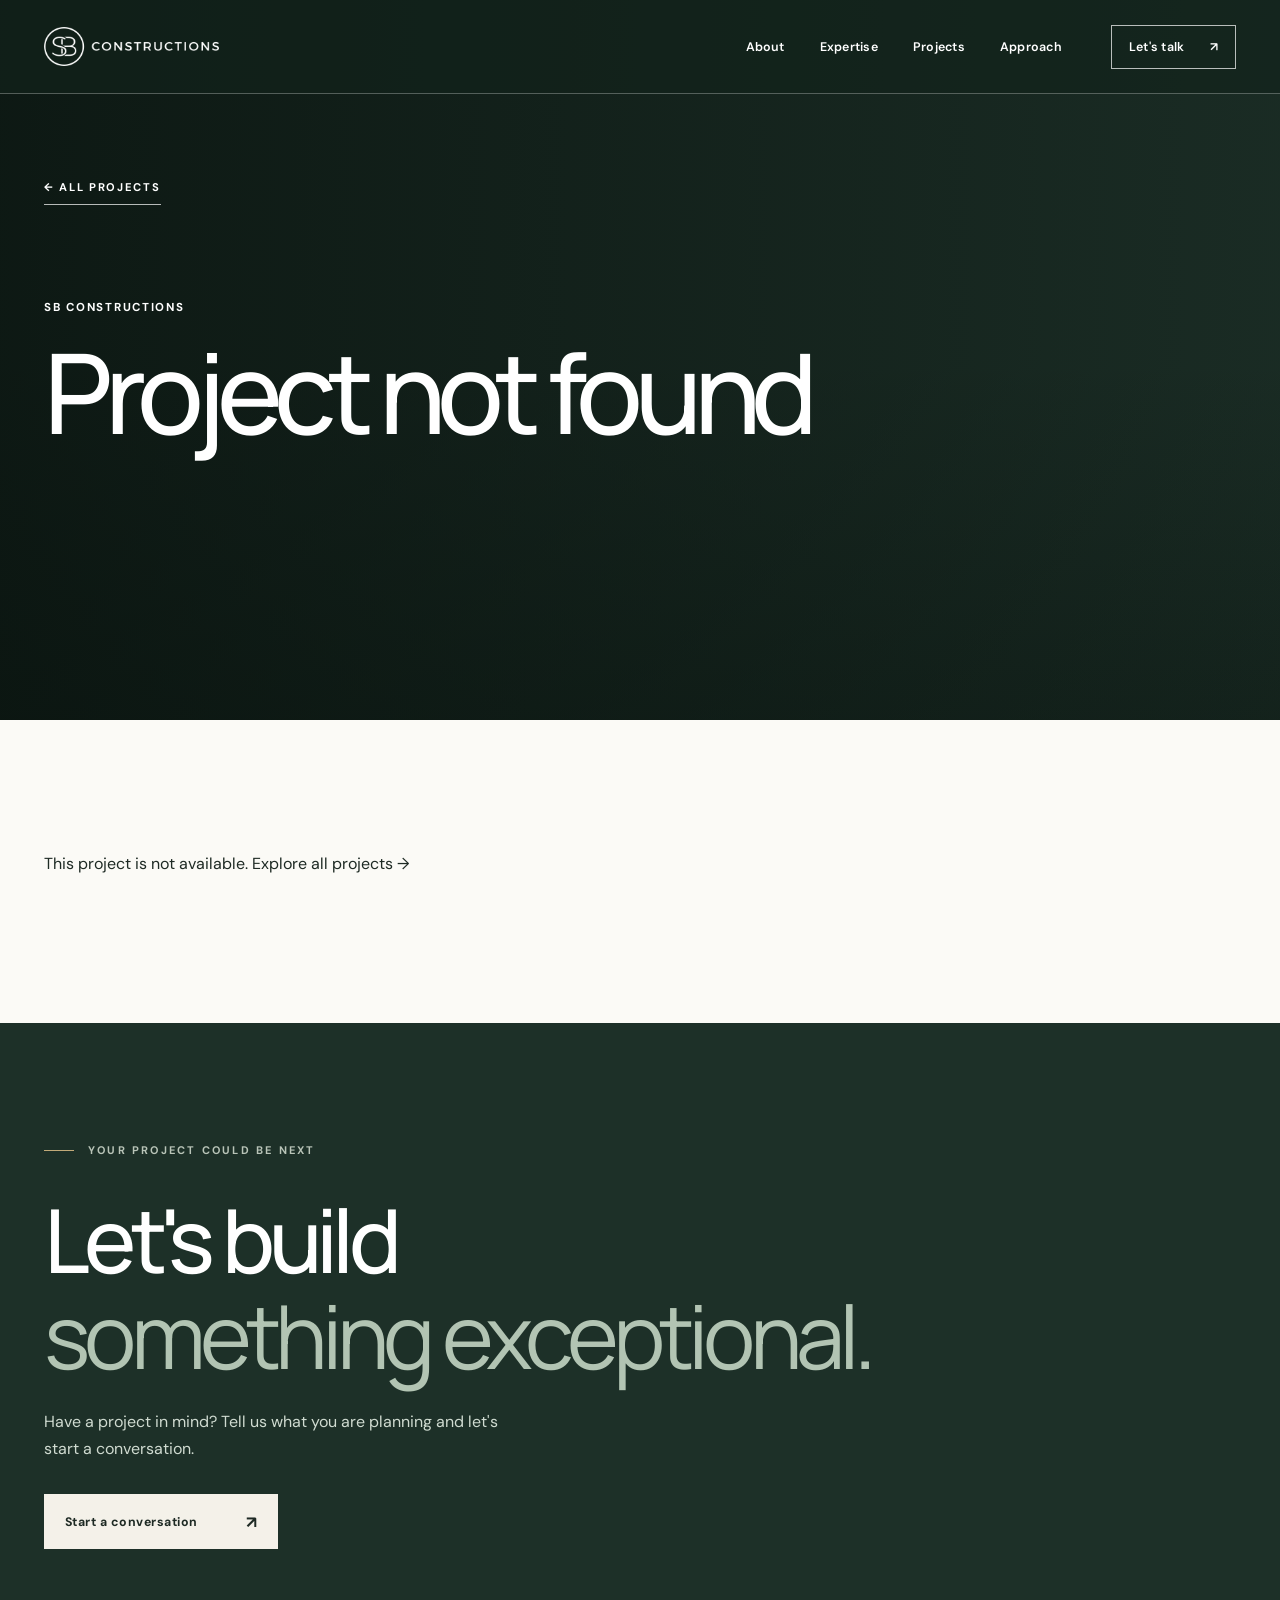
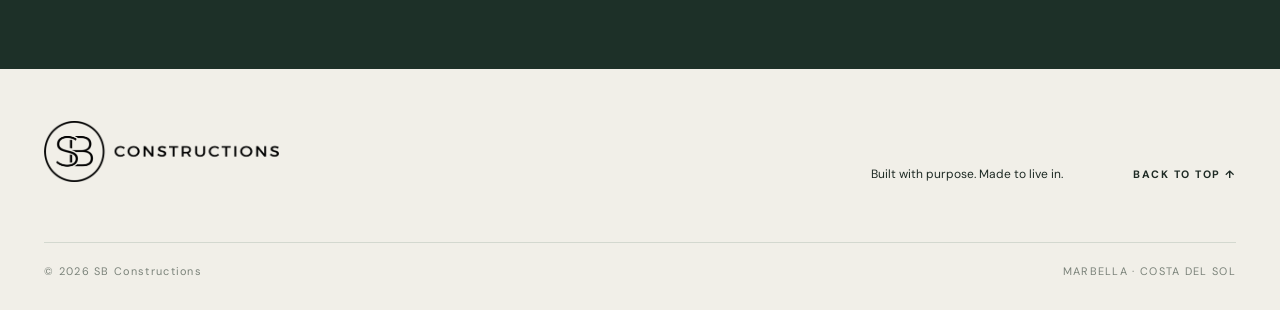
==== project.html @ 57a29c7d "Add complete SB Constructions Hostinger site" ====
<!doctype html>
<html lang="en">
<head>
  <meta charset="utf-8">
  <meta name="viewport" content="width=device-width, initial-scale=1">
  <meta name="theme-color" content="#182822">
  <meta name="description" content="Discover a villa built or renovated by SB Constructions on the Costa del Sol.">
  <title>Project — SB Constructions</title>
  <link rel="preconnect" href="https://fonts.googleapis.com">
  <link rel="preconnect" href="https://fonts.gstatic.com" crossorigin>
  <link href="https://fonts.googleapis.com/css2?family=DM+Sans:wght@400;500;600;700&family=Manrope:wght@400;500;600;700;800&display=swap" rel="stylesheet">
  <link rel="stylesheet" href="styles.css">
</head>
<body class="portfolio-page project-detail-page">
  <a class="skip-link" href="#main">Skip to content</a>
  <header class="site-header" id="top">
    <a class="brand" href="index.html" aria-label="SB Constructions, home"><img src="assets/sb-constructions-white.png" alt="" width="1000" height="228"></a>
    <button class="menu-toggle" type="button" aria-expanded="false" aria-controls="main-nav" aria-label="Open menu"><span></span><span></span></button>
    <nav id="main-nav" aria-label="Main navigation"><a href="index.html#about">About</a><a href="index.html#services">Expertise</a><a href="projects.html" aria-current="page">Projects</a><a href="index.html#approach">Approach</a><a class="nav-contact" href="index.html#contact">Let's talk <span aria-hidden="true">↗</span></a></nav>
  </header>
  <main id="main">
    <section class="detail-hero"><img id="detail-cover" alt="" fetchpriority="high"><div class="portfolio-hero-shade"></div><div class="wrap detail-hero-content"><a class="back-link" href="projects.html">← ALL PROJECTS</a><span class="detail-kicker" id="detail-kicker"></span><h1 id="detail-title"></h1></div></section>
    <section class="detail-main section-pad"><div class="wrap"><div class="detail-intro"><div><span class="section-label"><span class="eyebrow-line"></span> THE PROJECT</span><h2 id="detail-heading"></h2></div><div><span class="story-type" id="detail-type"></span><p id="detail-description"></p></div></div><div class="detail-photo-grid"><img id="detail-photo-one" alt="" loading="lazy"><img id="detail-photo-two" alt="" loading="lazy"></div><div class="detail-bottom"><a class="text-link" href="projects.html">← Back to all projects</a><a class="text-link" id="next-project" href="projects.html">Next project <span aria-hidden="true">↗</span></a></div></div></section>
    <section class="contact-section portfolio-contact"><div class="wrap contact-inner"><div class="section-label"><span class="eyebrow-line"></span> YOUR PROJECT COULD BE NEXT</div><h2>Let's build<br><em>something exceptional.</em></h2><p>Have a project in mind? Tell us what you are planning and let's start a conversation.</p><a class="button button-cream" href="index.html#contact">Start a conversation <span aria-hidden="true">↗</span></a></div></section>
  </main>
  <footer><div class="wrap footer-main"><a class="brand dark" href="index.html" aria-label="SB Constructions, home"><img src="assets/sb-constructions-black.png" alt="" width="1000" height="257"></a><div><span>Built with purpose. Made to live in.</span><a href="#top">BACK TO TOP ↑</a></div></div><div class="wrap footer-bottom"><span>© <span id="year">2026</span> SB Constructions</span><span>MARBELLA · COSTA DEL SOL</span></div></footer>
  <script src="script.js"></script>
  <script src="project-data.js"></script>
  <script src="project-detail.js"></script>
</body>
</html>
---- styles.css ----
:root{--ink:#1e2a24;--muted:#606962;--cream:#f4f1e9;--paper:#fbfaf6;--line:#d9ddd4;--green:#1d3028;--gold:#c2aa79}*{box-sizing:border-box}html{scroll-behavior:smooth}body{margin:0;background:var(--paper);color:var(--ink);font-family:'DM Sans',sans-serif}body.menu-open{overflow:hidden}a{color:inherit;text-decoration:none}button{font:inherit}img{display:block;max-width:100%}h1,h2,h3,p{margin-top:0}h1,h2,h3{font-family:Manrope,sans-serif}h2{font-size:clamp(2.7rem,5.6vw,5.7rem);line-height:1.08;letter-spacing:-.065em;font-weight:500}h2 em,h1 em{font-style:normal;font-weight:400;color:#9cae9e}p{line-height:1.7}.wrap{width:min(100% - 88px,1440px);margin-inline:auto}.section-pad{padding:130px 0}.skip-link{position:absolute;z-index:100;top:-60px;left:12px;padding:12px;background:white}.skip-link:focus{top:12px}.site-header{position:absolute;z-index:20;top:0;left:0;right:0;height:94px;display:flex;align-items:center;justify-content:space-between;padding:0 max(44px,calc((100vw - 1440px)/2));color:white;border-bottom:1px solid rgba(255,255,255,.28)}.brand{display:inline-flex;align-items:center;gap:13px;letter-spacing:.18em;font-family:Manrope,sans-serif;font-weight:700;font-size:.72rem;white-space:nowrap}.brand-mark{display:grid;place-items:center;width:40px;height:40px;border:1.5px solid currentColor;border-radius:50%;font-size:1rem;letter-spacing:-.14em;padding-right:4px;font-weight:800}.brand-name{padding-top:2px}.site-header nav{display:flex;align-items:center;gap:35px;font-size:.78rem;font-weight:600;letter-spacing:.02em}.site-header nav>a{transition:opacity .2s}.site-header nav>a:hover{opacity:.65}.site-header .nav-contact{border:1px solid rgba(255,255,255,.7);padding:13px 17px;margin-left:14px}.nav-contact span{margin-left:22px}.menu-toggle{display:none}.hero{height:min(860px,100svh);min-height:650px;position:relative;color:#fff;background:#1c2922}.hero-image,.hero-shade{position:absolute;inset:0;width:100%;height:100%}.hero-image{object-fit:cover;object-position:center 55%}.hero-shade{background:linear-gradient(90deg,rgba(8,17,13,.79),rgba(8,17,13,.35) 57%,rgba(8,17,13,.15)),linear-gradient(0deg,rgba(9,18,14,.35),transparent 35%)}.hero-content{position:relative;z-index:1;padding-top:clamp(190px,22vh,270px)}.eyebrow,.section-label{display:flex;align-items:center;gap:14px;font-size:.69rem;letter-spacing:.2em;font-weight:700;text-transform:uppercase}.eyebrow-line{width:30px;height:1px;background:var(--gold);display:inline-block;flex:none}.hero h1{max-width:1050px;margin:30px 0 28px;font-size:clamp(3.4rem,6.4vw,7.4rem);line-height:1.04;letter-spacing:-.075em;font-weight:500}.hero h1 em{color:#e2ddcd}.hero-content p{max-width:520px;font-size:1rem;line-height:1.8;color:#eeeee9;margin-bottom:36px}.button{display:inline-flex;align-items:center;justify-content:space-between;gap:48px;min-height:55px;padding:0 21px;font-size:.77rem;letter-spacing:.04em;font-weight:700;transition:background .2s,transform .2s}.button:hover{transform:translateY(-2px)}.button-cream{background:var(--cream);color:var(--ink)}.button-cream:hover{background:white}.button span{font-size:1.05rem}.hero-bottom{position:absolute;z-index:1;left:50%;bottom:32px;transform:translateX(-50%);display:flex;justify-content:space-between;font-size:.66rem;letter-spacing:.16em;font-weight:700;color:#e7e9e1}.hero-bottom span span{font-size:1rem;margin-left:12px}.intro-section{background:var(--paper)}.intro-grid{display:grid;grid-template-columns:28% 72%}.section-label{color:#7b827a}.intro-grid h2{margin:-13px 0 52px}.intro-grid h2 em,.services-section h2 em,.projects-section h2 em{color:#8c9c90}.intro-bottom{display:grid;grid-template-columns:1.15fr .85fr;gap:9%;max-width:900px}.intro-bottom .large-copy{font-family:Manrope,sans-serif;font-size:1.4rem;line-height:1.48;letter-spacing:-.025em}.intro-bottom p:last-child{font-size:.94rem;color:var(--muted)}.feature-image{position:relative;height:min(680px,58vw);min-height:420px;overflow:hidden}.feature-image img{width:100%;height:100%;object-fit:cover;object-position:center 57%}.feature-image:after{content:"";position:absolute;inset:60% 0 0;background:linear-gradient(transparent,rgba(0,0,0,.45))}.feature-image-caption{position:absolute;z-index:1;bottom:31px;left:max(44px,calc((100vw - 1440px)/2));right:max(44px,calc((100vw - 1440px)/2));display:flex;justify-content:space-between;color:white;font-size:.69rem;font-weight:700;letter-spacing:.16em}.services-section{background:#edece6}.section-top{display:grid;grid-template-columns:28% 47% 25%;align-items:end;margin-bottom:80px}.section-top h2{margin:-13px 0 0}.section-top p{color:var(--muted);font-size:.95rem;margin:0 0 5px}.service-row{display:grid;grid-template-columns:28% 1fr 36px;border-top:1px solid #cfd4cb;padding:28px 0 34px;align-items:start}.service-row:last-child{border-bottom:1px solid #cfd4cb}.service-num{font-size:.7rem;color:#8b938b;font-weight:700;letter-spacing:.14em;padding-top:12px}.service-row h3{font-size:clamp(1.3rem,2.3vw,2rem);font-weight:500;letter-spacing:-.045em;margin-bottom:8px}.service-row p{font-size:.91rem;color:var(--muted);margin:0}.service-arrow{font-size:1.3rem;padding-top:4px;color:#819184}.projects-section{background:var(--paper)}.projects-heading{display:flex;justify-content:space-between;align-items:end;gap:40px;margin-bottom:55px}.projects-heading h2{margin:28px 0 0}.projects-heading>p{max-width:330px;color:var(--muted);font-size:.92rem;margin-bottom:8px}.project-grid{display:grid;grid-template-columns:repeat(2,minmax(0,1fr));column-gap:26px;row-gap:62px}.project-card.card-wide{grid-column:span 2}.project-image{height:clamp(270px,30vw,440px);overflow:hidden;position:relative;background:#ddd}.card-wide .project-image{height:clamp(420px,50vw,650px)}.project-image img{width:100%;height:100%;object-fit:cover;transition:transform .5s}.project-card:hover img{transform:scale(1.035)}.image-icon{position:absolute;right:19px;bottom:19px;background:var(--paper);width:40px;height:40px;display:grid;place-items:center;font-size:1.1rem}.project-info{display:flex;justify-content:space-between;align-items:end;gap:16px;padding-top:19px}.project-info div>span{font-size:.66rem;letter-spacing:.15em;color:#7b847b;font-weight:700}.project-info h3{font-size:clamp(1.4rem,2.5vw,2.2rem);letter-spacing:-.05em;font-weight:500;margin:7px 0 0}.project-info>span{font-size:.77rem;color:var(--muted);padding-bottom:5px}.text-link{display:inline-flex;gap:75px;align-items:center;border-bottom:1px solid var(--ink);padding-bottom:12px;margin-top:68px;font-size:.82rem;font-weight:700}.text-link span{font-size:1.1rem}.approach-section{background:#e4e8e0}.approach-grid{display:grid;grid-template-columns:1fr 1fr;gap:12%}.approach-grid h2{margin:25px 0 30px}.approach-grid h2 em{color:#8c9c90}.approach-grid>div:first-child>p{max-width:440px;color:var(--muted)}.approach-steps{padding-top:20px}.approach-steps>div{position:relative;border-top:1px solid #bcc7bc;padding:24px 0 26px 70px}.approach-steps>div:last-child{border-bottom:1px solid #bcc7bc}.approach-steps span{position:absolute;left:0;top:31px;font-size:.7rem;letter-spacing:.15em;color:#829185;font-weight:700}.approach-steps h3{font-size:1.5rem;letter-spacing:-.04em;font-weight:500;margin-bottom:7px}.approach-steps p{color:var(--muted);font-size:.9rem;max-width:400px;margin:0}.contact-section{background:var(--green);color:white;padding:120px 0 75px}.contact-section .section-label{color:#b9c4b8}.contact-inner h2{font-size:clamp(3.2rem,6.9vw,7.5rem);margin:35px 0 25px}.contact-inner h2 em{color:#b2c4b3}.contact-inner>p{max-width:470px;color:#d0dbd1;margin-bottom:32px}.contact-details{border-top:1px solid #64796a;margin-top:100px;padding-top:27px;display:flex;justify-content:space-between;gap:25px;font-size:.82rem;line-height:1.7}.contact-details a{text-decoration:underline;text-underline-offset:4px}footer{background:#f1efe8}.footer-main{display:flex;justify-content:space-between;align-items:end;padding:52px 0 60px}.brand.dark{color:var(--ink)}.footer-main>div{display:flex;align-items:center;gap:70px;font-size:.75rem}.footer-main>div>a{font-size:.67rem;letter-spacing:.14em;font-weight:700}.footer-bottom{border-top:1px solid #d3d8cf;display:flex;justify-content:space-between;padding:21px 0 32px;font-size:.68rem;letter-spacing:.12em;color:#7a8279}
@media(max-width:900px){.wrap{width:min(100% - 48px,1440px)}.site-header{padding:0 24px;height:78px}.site-header nav{gap:20px}.intro-grid,.section-top{grid-template-columns:1fr}.intro-grid h2,.section-top h2{margin-top:32px}.intro-bottom{max-width:none}.section-top{gap:0}.section-top p{margin-top:22px;max-width:460px}.service-row{grid-template-columns:14% 1fr 30px}.approach-grid{gap:7%}.section-pad{padding:90px 0}.feature-image-caption{left:24px;right:24px}}
@media(max-width:650px){.wrap{width:calc(100% - 40px)}.site-header{height:70px;padding:0 20px}.brand{font-size:.61rem;gap:10px}.brand-mark{width:35px;height:35px;font-size:.87rem}.menu-toggle{display:flex;width:42px;height:42px;flex-direction:column;align-items:center;justify-content:center;gap:6px;background:none;border:0;color:white;z-index:22}.menu-toggle span{height:1px;width:24px;background:currentColor;transition:transform .2s}.menu-toggle[aria-expanded=true] span:first-child{transform:translateY(3.5px) rotate(45deg)}.menu-toggle[aria-expanded=true] span:last-child{transform:translateY(-3.5px) rotate(-45deg)}.site-header nav{position:fixed;inset:0;background:var(--green);display:none;flex-direction:column;align-items:flex-start;justify-content:center;padding:70px 30px;gap:27px;font-size:1.7rem;font-family:Manrope,sans-serif}.site-header nav.open{display:flex}.site-header .nav-contact{font-size:1rem;margin:18px 0 0;padding:15px 20px}.hero{height:760px;min-height:650px;max-height:100svh}.hero-image{object-position:57% center}.hero-shade{background:linear-gradient(90deg,rgba(8,17,13,.7),rgba(8,17,13,.26)),linear-gradient(0deg,rgba(8,17,13,.5),transparent 60%)}.hero-content{padding-top:clamp(180px,28vh,270px)}.hero h1{font-size:clamp(3rem,10.5vw,4.8rem);margin:23px 0}.hero-content p{font-size:.9rem;max-width:390px}.hero-bottom{bottom:22px;font-size:.56rem}.hero-bottom>span:last-child{display:none}.section-pad{padding:75px 0}.intro-grid h2{font-size:clamp(2.8rem,10vw,4.3rem);margin:33px 0 32px}.intro-bottom{grid-template-columns:1fr;gap:8px}.intro-bottom .large-copy{font-size:1.2rem}.feature-image{height:440px;min-height:0}.feature-image-caption{left:20px;right:20px;bottom:18px;font-size:.53rem}.feature-image-caption span:last-child{display:none}.section-top{margin-bottom:50px}.section-top h2{font-size:clamp(2.8rem,10vw,4.3rem)}.service-row{grid-template-columns:40px 1fr 20px;padding:21px 0}.service-row h3{font-size:1.28rem}.service-row p{font-size:.8rem}.projects-heading{display:block;margin-bottom:33px}.projects-heading h2{font-size:clamp(2.8rem,10vw,4.3rem);margin-top:22px}.projects-heading>p{margin-top:20px}.project-grid{grid-template-columns:1fr;row-gap:35px}.project-card.card-wide{grid-column:auto}.project-image,.card-wide .project-image{height:300px}.project-info h3{font-size:1.5rem}.project-info>span{font-size:.7rem;text-align:right}.text-link{margin-top:50px}.approach-grid{grid-template-columns:1fr;gap:35px}.approach-grid h2{font-size:clamp(2.8rem,10vw,4.3rem)}.approach-steps{padding-top:0}.contact-section{padding:80px 0 55px}.contact-inner h2{font-size:clamp(3rem,10vw,4.8rem)}.contact-details{margin-top:75px;flex-direction:column;gap:17px}.footer-main{align-items:flex-start;gap:30px;flex-direction:column;padding:43px 0}.footer-main>div{gap:25px;flex-direction:column;align-items:flex-start}.footer-bottom{gap:12px;font-size:.57rem}}
@media(prefers-reduced-motion:reduce){html{scroll-behavior:auto}*,*:before,*:after{transition:none!important;animation:none!important}}

/* Portfolio page */
.portfolio-page .site-header{background:rgba(18,35,27,.65)}.portfolio-hero{height:620px;position:relative;color:#fff;background:var(--green)}.portfolio-hero>img,.portfolio-hero-shade{position:absolute;inset:0;width:100%;height:100%}.portfolio-hero>img{object-fit:cover;object-position:center 55%}.portfolio-hero-shade{background:linear-gradient(90deg,rgba(8,17,13,.8),rgba(8,17,13,.28)),linear-gradient(0deg,rgba(8,17,13,.25),transparent 50%)}.portfolio-hero-content{position:relative;z-index:1;padding-top:215px}.portfolio-hero h1{font-size:clamp(3.6rem,7vw,7rem);line-height:1.03;letter-spacing:-.075em;font-weight:500;margin:24px 0 20px}.portfolio-hero h1 em{color:#e0e6d8}.portfolio-hero p{max-width:490px;color:#eef0e9}.portfolio-index{padding:56px 0 60px;background:#e7e9e2}.portfolio-index .wrap{display:grid;grid-template-columns:28% 72%}.portfolio-index nav{display:grid;grid-template-columns:repeat(5,1fr);gap:18px}.portfolio-index nav a{display:flex;flex-direction:column;justify-content:space-between;gap:30px;border-top:1px solid #afbcb0;padding-top:13px;font-family:Manrope,sans-serif;font-size:.84rem;font-weight:600}.portfolio-index nav a:hover{color:#607a68}.portfolio-index nav span{font-size:1.1rem;color:#879789}.project-story{padding:115px 0 125px;scroll-margin-top:15px}.project-story.tone{background:#efeee8}.story-heading{display:grid;grid-template-columns:58% 42%;align-items:end;gap:25px;margin-bottom:42px}.story-count,.story-type{font-size:.68rem;letter-spacing:.17em;font-weight:700;color:#758579}.story-heading h2{margin:20px 0 0}.story-heading h2 em{color:#8a9e8e}.story-heading p{max-width:530px;color:var(--muted);font-size:.94rem;margin:12px 0 0}.story-gallery{display:grid;grid-template-columns:1.2fr .8fr;grid-template-rows:repeat(2,250px);gap:15px}.story-gallery img{width:100%;height:100%;object-fit:cover}.story-gallery img:first-child{grid-row:span 2}.portfolio-contact{padding-bottom:120px}
@media(max-width:900px){.portfolio-index .wrap{grid-template-columns:1fr;gap:30px}.portfolio-index nav{grid-template-columns:repeat(3,1fr)}.story-heading{grid-template-columns:1fr;gap:18px}.story-heading p{max-width:650px}.story-gallery{grid-template-rows:repeat(2,200px)}}
@media(max-width:650px){.portfolio-hero{height:580px}.portfolio-hero-content{padding-top:190px}.portfolio-hero h1{font-size:clamp(3.1rem,11vw,5rem)}.portfolio-index{padding:45px 0}.portfolio-index nav{grid-template-columns:repeat(2,1fr);gap:25px}.portfolio-index nav a{gap:12px}.project-story{padding:75px 0 85px}.story-heading h2{font-size:clamp(2.8rem,10vw,4.3rem)}.story-gallery{grid-template-columns:1fr 1fr;grid-template-rows:260px 155px;gap:8px}.story-gallery img:first-child{grid-column:span 2;grid-row:auto}.portfolio-contact{padding-bottom:85px}}

/* Individual project pages show one cover and two further photographs. */
.portfolio-list{padding-top:110px}.detail-hero{height:min(720px,80svh);min-height:560px;position:relative;background:var(--green);color:white}.detail-hero>img,.detail-hero>.portfolio-hero-shade{position:absolute;inset:0;width:100%;height:100%}.detail-hero>img{object-fit:cover;object-position:center}.detail-hero>.portfolio-hero-shade{background:linear-gradient(90deg,rgba(8,17,13,.75),rgba(8,17,13,.15)),linear-gradient(0deg,rgba(8,17,13,.35),transparent 50%)}.detail-hero-content{position:relative;z-index:1;padding-top:175px}.back-link{display:inline-flex;font-size:.7rem;font-weight:700;letter-spacing:.15em;border-bottom:1px solid rgba(255,255,255,.7);padding-bottom:10px;margin-bottom:95px}.detail-kicker{display:block;font-size:.72rem;font-weight:700;letter-spacing:.15em;text-transform:uppercase}.detail-hero h1{font-size:clamp(4rem,8.7vw,9rem);line-height:1;letter-spacing:-.075em;font-weight:500;margin:21px 0}.detail-intro{display:grid;grid-template-columns:58% 42%;gap:30px;align-items:end;margin-bottom:56px}.detail-intro h2{font-size:clamp(2.8rem,5vw,5rem);margin:28px 0 0}.detail-intro p{font-size:1.05rem;color:var(--muted);max-width:540px;margin:15px 0 0}.detail-photo-grid{display:grid;grid-template-columns:1fr 1fr;gap:18px}.detail-photo-grid img{width:100%;height:clamp(320px,36vw,540px);object-fit:cover}.detail-bottom{display:flex;justify-content:space-between}.detail-bottom .text-link{margin-top:55px}.project-detail-page .detail-main{padding-bottom:130px}
@media(max-width:650px){.portfolio-list{padding-top:75px}.detail-hero{height:620px;min-height:520px}.detail-hero-content{padding-top:150px}.back-link{margin-bottom:110px}.detail-hero h1{font-size:clamp(3.5rem,12vw,5.5rem)}.detail-intro{grid-template-columns:1fr;gap:25px;margin-bottom:35px}.detail-intro h2{font-size:clamp(2.6rem,10vw,4.2rem)}.detail-intro p{font-size:.95rem}.detail-photo-grid{grid-template-columns:1fr;gap:10px}.detail-photo-grid img{height:300px}.detail-bottom{display:block}.detail-bottom .text-link{margin-top:32px;display:flex;justify-content:space-between}.project-detail-page .detail-main{padding-bottom:85px}}

/* Supplied SB Constructions brand artwork */
.brand img{display:block;width:175px;height:auto}.footer-main .brand img{width:235px}
@media(max-width:650px){.brand img{width:150px}.footer-main .brand img{width:220px}}

/* Lead enquiry form */
.contact-layout{display:grid;grid-template-columns:minmax(0,1fr) minmax(380px,530px);gap:7%;align-items:start}.contact-layout .contact-inner h2{font-size:clamp(3.2rem,5vw,5.8rem)}.contact-layout .contact-details{display:flex;flex-direction:column;gap:8px;margin-top:80px}.lead-form{background:#f4f1e9;color:var(--ink);padding:40px}.lead-form h3{font-size:1.5rem;letter-spacing:-.04em;font-weight:500;margin:0 0 4px}.lead-form>p{font-size:.86rem;color:var(--muted);margin:0 0 29px}.lead-form label{display:block;font-size:.75rem;font-weight:700;letter-spacing:.01em}.lead-form label>span:not(.form-consent span){color:#916e4d}.lead-form input:not([type=checkbox]),.lead-form select,.lead-form textarea{display:block;width:100%;border:1px solid #c9cec4;background:#fff;color:var(--ink);border-radius:0;outline:0;font:inherit;font-weight:400;font-size:.91rem;padding:13px 12px;margin:8px 0 19px}.lead-form input:focus,.lead-form select:focus,.lead-form textarea:focus{border-color:#607766;box-shadow:0 0 0 2px rgba(96,119,102,.17)}.lead-form textarea{resize:vertical;min-height:120px}.form-grid{display:grid;grid-template-columns:1fr 1fr;gap:0 16px}.form-consent{display:flex!important;gap:10px;align-items:flex-start;font-size:.75rem!important;line-height:1.5;font-weight:400!important;margin:2px 0 27px}.form-consent input{accent-color:#2f4f3b;margin:3px 0 0;flex:none}.form-consent strong{color:#916e4d}.form-honeypot{position:absolute;width:1px;height:1px;overflow:hidden;clip-path:inset(50%)}.lead-form .button{border:0;cursor:pointer;width:100%}.lead-form .button:disabled{opacity:.6;cursor:wait;transform:none}.form-status{min-height:1.5em;margin:17px 0 0!important;font-size:.82rem!important;color:#355a3f!important}.form-status.error{color:#9b332a!important}
@media(max-width:1050px){.contact-layout{grid-template-columns:1fr;gap:45px}.contact-layout .contact-details{margin-top:40px}.lead-form{max-width:670px}}
@media(max-width:650px){.lead-form{padding:25px 20px}.form-grid{grid-template-columns:1fr}.contact-layout .contact-inner h2{font-size:clamp(3rem,10vw,4.8rem)}}
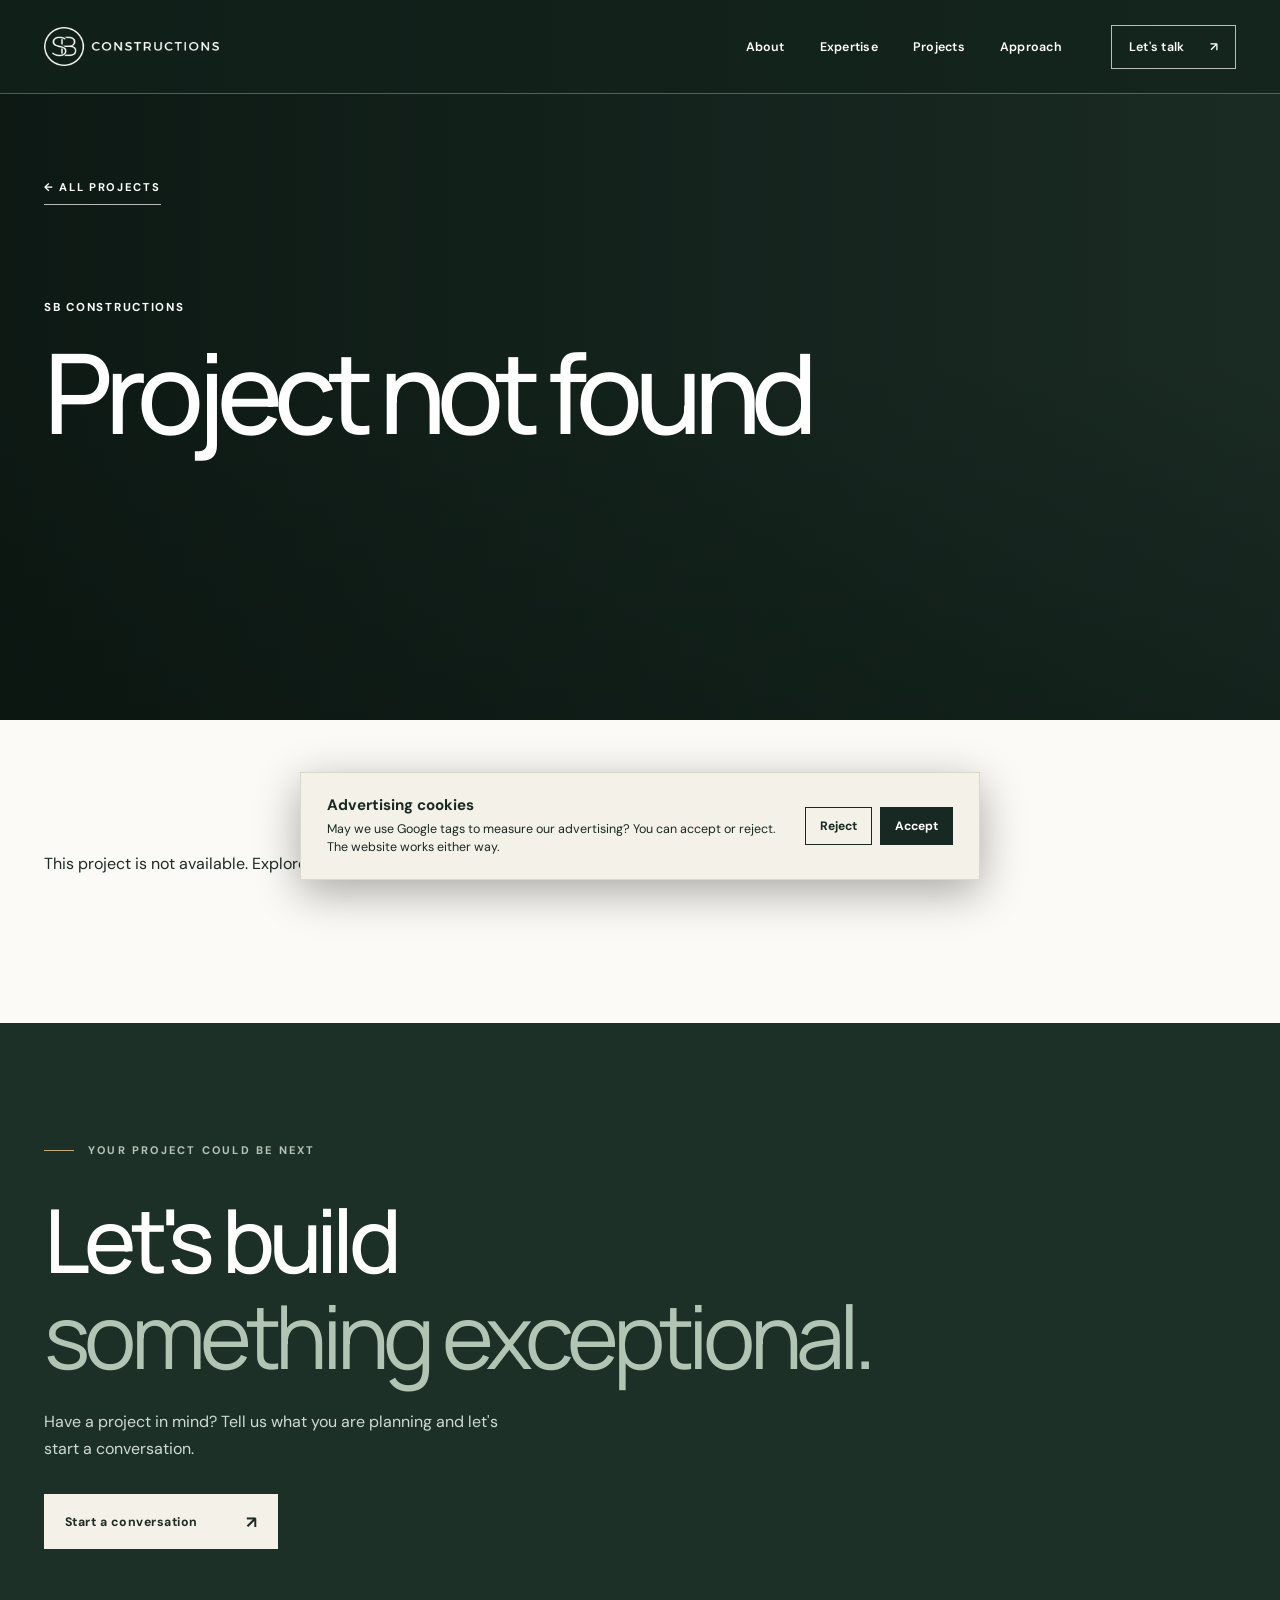
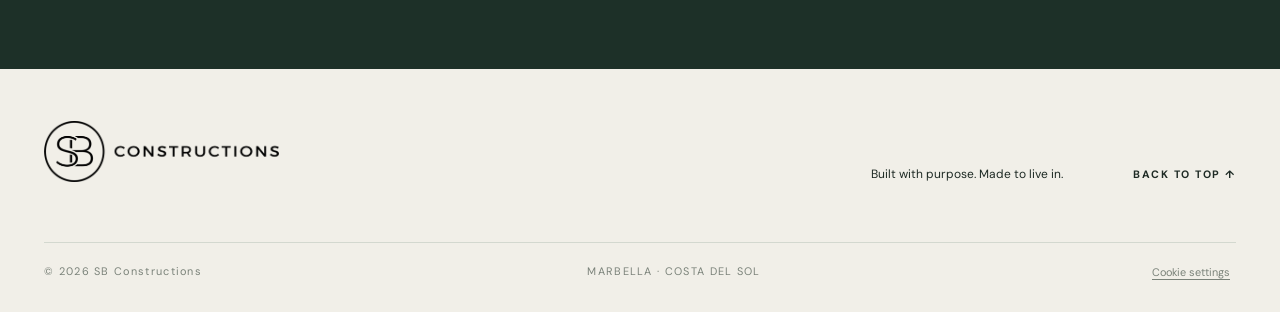
==== commit ab5c51a9: "Improve project SEO, sitemap, metadata and consent-controlled GTM" ====
--- a/project.html
+++ b/project.html
@@ -4,12 +4,14 @@
   <meta charset="utf-8">
   <meta name="viewport" content="width=device-width, initial-scale=1">
   <meta name="theme-color" content="#182822">
+  <meta name="robots" content="noindex, follow">
   <meta name="description" content="Discover a villa built or renovated by SB Constructions on the Costa del Sol.">
   <title>Project — SB Constructions</title>
   <link rel="preconnect" href="https://fonts.googleapis.com">
   <link rel="preconnect" href="https://fonts.gstatic.com" crossorigin>
   <link href="https://fonts.googleapis.com/css2?family=DM+Sans:wght@400;500;600;700&family=Manrope:wght@400;500;600;700;800&display=swap" rel="stylesheet">
-  <link rel="stylesheet" href="styles.css">
+  <link rel="stylesheet" href="styles.css?v=20261111">
+  <link rel="stylesheet" href="consent.css">
 </head>
 <body class="portfolio-page project-detail-page">
   <a class="skip-link" href="#main">Skip to content</a>
@@ -25,6 +27,7 @@
   </main>
   <footer><div class="wrap footer-main"><a class="brand dark" href="index.html" aria-label="SB Constructions, home"><img src="assets/sb-constructions-black.png" alt="" width="1000" height="257"></a><div><span>Built with purpose. Made to live in.</span><a href="#top">BACK TO TOP ↑</a></div></div><div class="wrap footer-bottom"><span>© <span id="year">2026</span> SB Constructions</span><span>MARBELLA · COSTA DEL SOL</span></div></footer>
   <script src="script.js"></script>
+  <script src="consent.js"></script>
   <script src="project-data.js"></script>
   <script src="project-detail.js"></script>
 </body>
--- a/styles.css
+++ b/styles.css
@@ -9,7 +9,7 @@
 @media(max-width:650px){.portfolio-hero{height:580px}.portfolio-hero-content{padding-top:190px}.portfolio-hero h1{font-size:clamp(3.1rem,11vw,5rem)}.portfolio-index{padding:45px 0}.portfolio-index nav{grid-template-columns:repeat(2,1fr);gap:25px}.portfolio-index nav a{gap:12px}.project-story{padding:75px 0 85px}.story-heading h2{font-size:clamp(2.8rem,10vw,4.3rem)}.story-gallery{grid-template-columns:1fr 1fr;grid-template-rows:260px 155px;gap:8px}.story-gallery img:first-child{grid-column:span 2;grid-row:auto}.portfolio-contact{padding-bottom:85px}}
 
 /* Individual project pages show one cover and two further photographs. */
-.portfolio-list{padding-top:110px}.detail-hero{height:min(720px,80svh);min-height:560px;position:relative;background:var(--green);color:white}.detail-hero>img,.detail-hero>.portfolio-hero-shade{position:absolute;inset:0;width:100%;height:100%}.detail-hero>img{object-fit:cover;object-position:center}.detail-hero>.portfolio-hero-shade{background:linear-gradient(90deg,rgba(8,17,13,.75),rgba(8,17,13,.15)),linear-gradient(0deg,rgba(8,17,13,.35),transparent 50%)}.detail-hero-content{position:relative;z-index:1;padding-top:175px}.back-link{display:inline-flex;font-size:.7rem;font-weight:700;letter-spacing:.15em;border-bottom:1px solid rgba(255,255,255,.7);padding-bottom:10px;margin-bottom:95px}.detail-kicker{display:block;font-size:.72rem;font-weight:700;letter-spacing:.15em;text-transform:uppercase}.detail-hero h1{font-size:clamp(4rem,8.7vw,9rem);line-height:1;letter-spacing:-.075em;font-weight:500;margin:21px 0}.detail-intro{display:grid;grid-template-columns:58% 42%;gap:30px;align-items:end;margin-bottom:56px}.detail-intro h2{font-size:clamp(2.8rem,5vw,5rem);margin:28px 0 0}.detail-intro p{font-size:1.05rem;color:var(--muted);max-width:540px;margin:15px 0 0}.detail-photo-grid{display:grid;grid-template-columns:1fr 1fr;gap:18px}.detail-photo-grid img{width:100%;height:clamp(320px,36vw,540px);object-fit:cover}.detail-bottom{display:flex;justify-content:space-between}.detail-bottom .text-link{margin-top:55px}.project-detail-page .detail-main{padding-bottom:130px}
+.portfolio-list{padding-top:110px}.detail-hero{height:min(720px,80svh);min-height:560px;position:relative;background:var(--green);color:white}.detail-hero>img,.detail-hero>.portfolio-hero-shade{position:absolute;inset:0;width:100%;height:100%}.detail-hero>img{object-fit:cover;object-position:center}.detail-hero>.portfolio-hero-shade{background:linear-gradient(90deg,rgba(8,17,13,.75),rgba(8,17,13,.15)),linear-gradient(0deg,rgba(8,17,13,.35),transparent 50%)}.detail-hero-content{position:relative;z-index:1;padding-top:175px}.back-link{display:inline-flex;font-size:.7rem;font-weight:700;letter-spacing:.15em;border-bottom:1px solid rgba(255,255,255,.7);padding-bottom:10px;margin-bottom:95px}.detail-kicker{display:block;font-size:.72rem;font-weight:700;letter-spacing:.15em;text-transform:uppercase}.detail-hero h1{font-size:clamp(4rem,8.7vw,9rem);line-height:1;letter-spacing:-.075em;font-weight:500;margin:21px 0}.detail-intro{display:grid;grid-template-columns:minmax(0,58fr) minmax(0,42fr);gap:30px;align-items:end;margin-bottom:56px}.detail-intro h2{font-size:clamp(2.8rem,5vw,5rem);margin:28px 0 0}.detail-intro p{font-size:1.05rem;color:var(--muted);max-width:540px;margin:15px 0 0}.detail-photo-grid{display:grid;grid-template-columns:1fr 1fr;gap:18px}.detail-photo-grid img{width:100%;height:clamp(320px,36vw,540px);object-fit:cover}.detail-bottom{display:flex;justify-content:space-between}.detail-bottom .text-link{margin-top:55px}.project-detail-page .detail-main{padding-bottom:130px}
 @media(max-width:650px){.portfolio-list{padding-top:75px}.detail-hero{height:620px;min-height:520px}.detail-hero-content{padding-top:150px}.back-link{margin-bottom:110px}.detail-hero h1{font-size:clamp(3.5rem,12vw,5.5rem)}.detail-intro{grid-template-columns:1fr;gap:25px;margin-bottom:35px}.detail-intro h2{font-size:clamp(2.6rem,10vw,4.2rem)}.detail-intro p{font-size:.95rem}.detail-photo-grid{grid-template-columns:1fr;gap:10px}.detail-photo-grid img{height:300px}.detail-bottom{display:block}.detail-bottom .text-link{margin-top:32px;display:flex;justify-content:space-between}.project-detail-page .detail-main{padding-bottom:85px}}
 
 /* Supplied SB Constructions brand artwork */
--- a/consent.css
+++ b/consent.css
@@ -0,0 +1,10 @@
+.consent-banner{position:fixed;z-index:1000;left:20px;right:20px;bottom:20px;max-width:680px;margin:auto;background:#f4f1e9;color:#182822;box-shadow:0 12px 45px #0005;border:1px solid #d7d9cf;padding:22px 26px;display:flex;align-items:center;gap:24px;font-family:inherit}
+.consent-banner[hidden]{display:none}
+.consent-banner strong{display:block;font-size:.95rem;margin-bottom:5px}
+.consent-banner p{font-size:.78rem;line-height:1.5;margin:0}
+.consent-actions{display:flex;gap:8px;flex:none}
+.consent-actions button{border:1px solid #182822;background:transparent;color:#182822;padding:10px 14px;font:inherit;font-size:.76rem;font-weight:700;cursor:pointer}
+.consent-actions button[data-consent="accepted"]{background:#182822;color:#fff}
+.consent-actions button:focus-visible,.consent-settings:focus-visible{outline:2px solid #9b714b;outline-offset:3px}
+.consent-settings{border:0;background:transparent;color:inherit;text-decoration:underline;text-underline-offset:3px;font:inherit;font-size:inherit;cursor:pointer}
+@media(max-width:600px){.consent-banner{display:block;left:12px;right:12px;bottom:12px;padding:18px}.consent-actions{margin-top:15px}.consent-actions button{flex:1}}
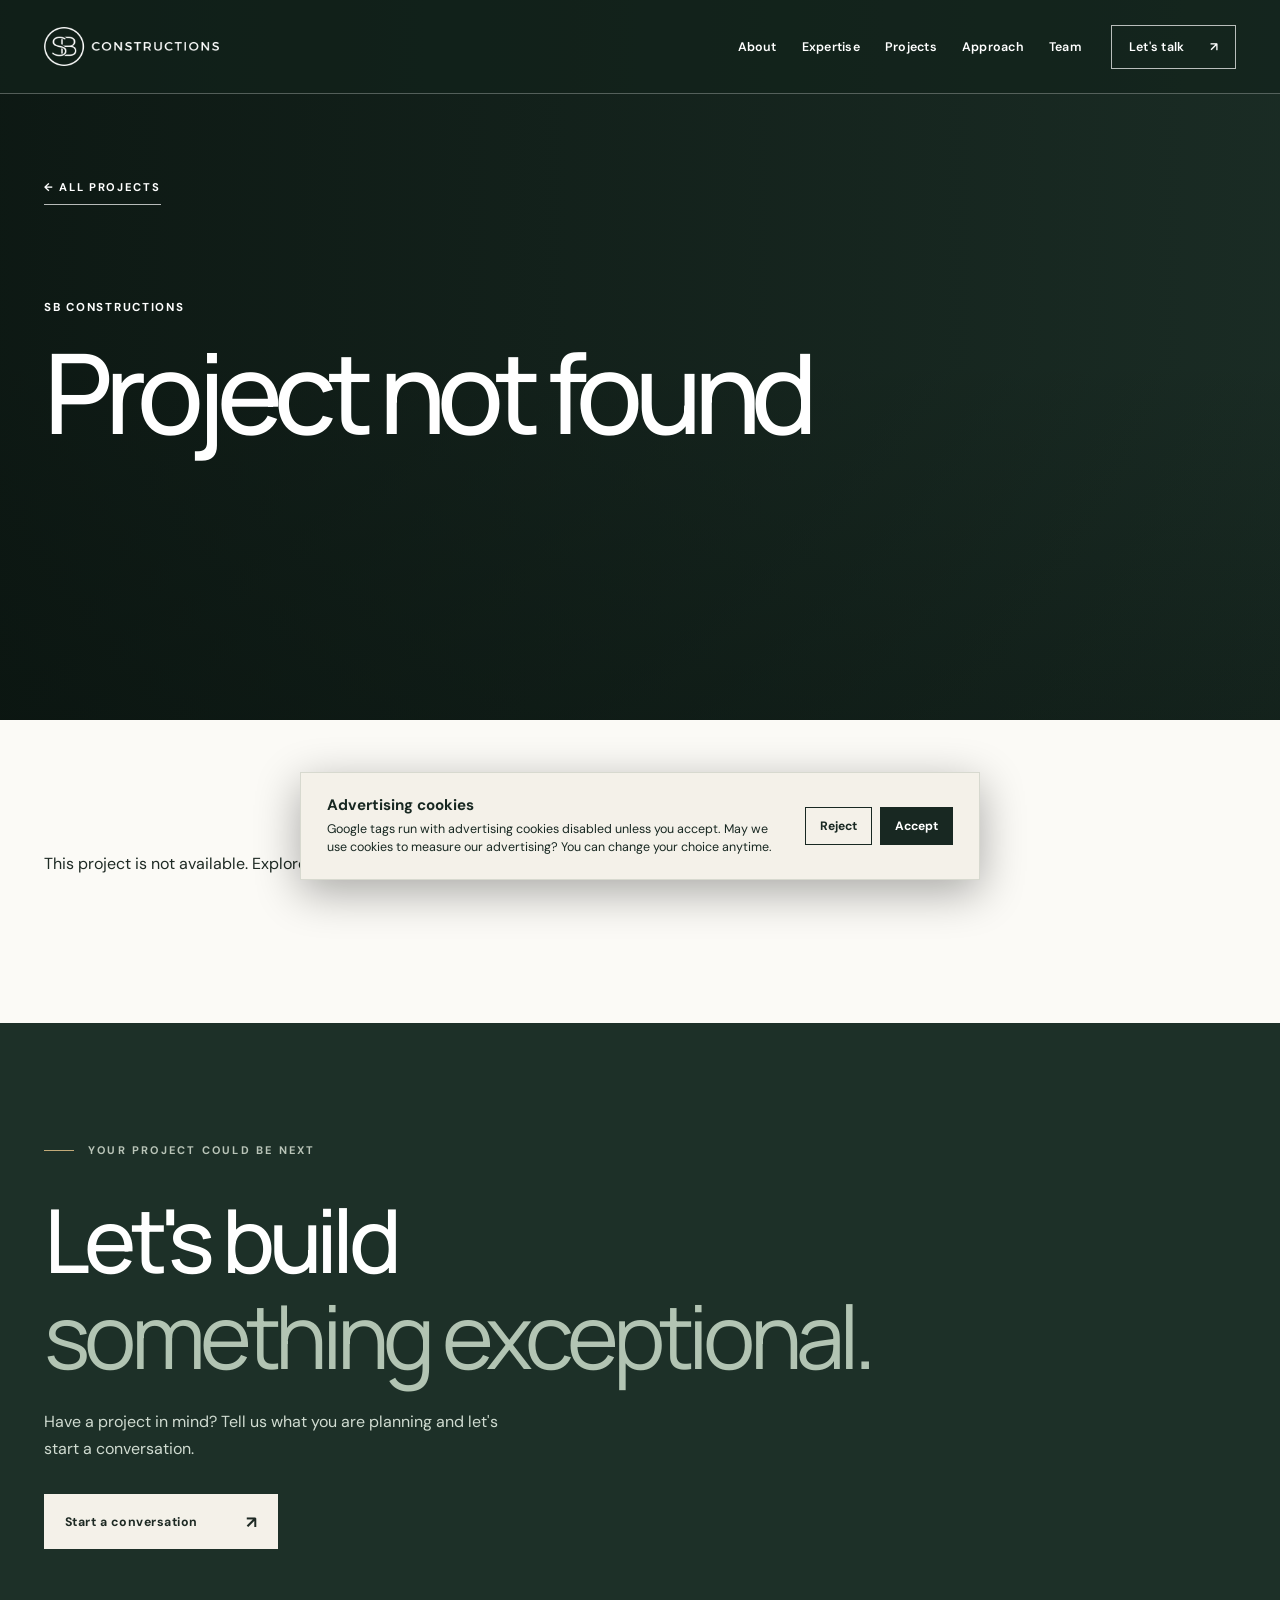
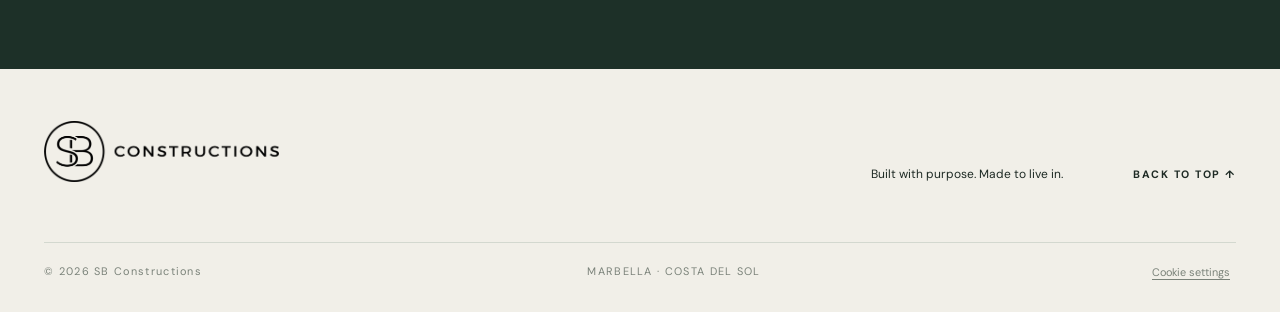
==== commit 6f15935b: "Add staff team and initialize Google tag with denied consent" ====
--- a/project.html
+++ b/project.html
@@ -7,10 +7,32 @@
   <meta name="robots" content="noindex, follow">
   <meta name="description" content="Discover a villa built or renovated by SB Constructions on the Costa del Sol.">
   <title>Project — SB Constructions</title>
+  <script>
+    window.dataLayer = window.dataLayer || [];
+    function gtag(){dataLayer.push(arguments);}
+    gtag('consent', 'default', {
+      ad_storage: 'denied',
+      ad_user_data: 'denied',
+      ad_personalization: 'denied',
+      analytics_storage: 'denied'
+    });
+    try {
+      if (localStorage.getItem('sb-constructions-ads-consent-v1') === 'accepted') {
+        gtag('consent', 'update', {
+          ad_storage: 'granted',
+          ad_user_data: 'granted',
+          ad_personalization: 'granted',
+          analytics_storage: 'granted'
+        });
+      }
+    } catch (_) {}
+    gtag('js', new Date());
+  </script>
+  <script async src="https://www.googletagmanager.com/gtm.js?id=GTM-TQXJNLLV"></script>
   <link rel="preconnect" href="https://fonts.googleapis.com">
   <link rel="preconnect" href="https://fonts.gstatic.com" crossorigin>
   <link href="https://fonts.googleapis.com/css2?family=DM+Sans:wght@400;500;600;700&family=Manrope:wght@400;500;600;700;800&display=swap" rel="stylesheet">
-  <link rel="stylesheet" href="styles.css?v=20261111">
+  <link rel="stylesheet" href="styles.css?v=20261111b">
   <link rel="stylesheet" href="consent.css">
 </head>
 <body class="portfolio-page project-detail-page">
@@ -18,7 +40,7 @@
   <header class="site-header" id="top">
     <a class="brand" href="index.html" aria-label="SB Constructions, home"><img src="assets/sb-constructions-white.png" alt="" width="1000" height="228"></a>
     <button class="menu-toggle" type="button" aria-expanded="false" aria-controls="main-nav" aria-label="Open menu"><span></span><span></span></button>
-    <nav id="main-nav" aria-label="Main navigation"><a href="index.html#about">About</a><a href="index.html#services">Expertise</a><a href="projects.html" aria-current="page">Projects</a><a href="index.html#approach">Approach</a><a class="nav-contact" href="index.html#contact">Let's talk <span aria-hidden="true">↗</span></a></nav>
+    <nav id="main-nav" aria-label="Main navigation"><a href="index.html#about">About</a><a href="index.html#services">Expertise</a><a href="projects.html" aria-current="page">Projects</a><a href="index.html#approach">Approach</a><a href="index.html#team">Team</a><a class="nav-contact" href="index.html#contact">Let's talk <span aria-hidden="true">↗</span></a></nav>
   </header>
   <main id="main">
     <section class="detail-hero"><img id="detail-cover" alt="" fetchpriority="high"><div class="portfolio-hero-shade"></div><div class="wrap detail-hero-content"><a class="back-link" href="projects.html">← ALL PROJECTS</a><span class="detail-kicker" id="detail-kicker"></span><h1 id="detail-title"></h1></div></section>
--- a/styles.css
+++ b/styles.css
@@ -16,6 +16,14 @@
 .brand img{display:block;width:175px;height:auto}.footer-main .brand img{width:235px}
 @media(max-width:650px){.brand img{width:150px}.footer-main .brand img{width:220px}}
 
+/* People behind the projects */
+.site-header nav{gap:25px}.site-header .nav-contact{margin-left:4px}
+.team-section{background:#f7f6f1}.team-heading{display:flex;justify-content:space-between;align-items:end;gap:35px;margin-bottom:48px}.team-heading h2{margin:26px 0 0}.team-heading h2 em{color:#8c9c90}.team-heading>p{max-width:355px;margin:0 0 8px;color:var(--muted);font-size:.94rem}.team-grid{display:grid;grid-template-columns:repeat(5,minmax(0,1fr));gap:18px}.team-card{min-width:0}.team-card img{width:100%;aspect-ratio:4/5;object-fit:cover;object-position:center center;background:#e1e3dc}.team-card-info{border-top:1px solid #cfd5cb;margin-top:16px;padding-top:14px}.team-card h3{font-size:clamp(1rem,1.5vw,1.35rem);letter-spacing:-.04em;font-weight:600;margin:0 0 4px}.team-card p{font-size:.78rem;color:var(--muted);margin:0}
+@media(max-width:1050px){.site-header nav{gap:15px}.team-grid{grid-template-columns:repeat(3,minmax(0,1fr));gap:30px 18px}}
+@media(max-width:780px){.menu-toggle{display:flex;width:42px;height:42px;flex-direction:column;align-items:center;justify-content:center;gap:6px;background:none;border:0;color:white;z-index:22}.menu-toggle span{height:1px;width:24px;background:currentColor}.menu-toggle[aria-expanded=true] span:first-child{transform:translateY(3.5px) rotate(45deg)}.menu-toggle[aria-expanded=true] span:last-child{transform:translateY(-3.5px) rotate(-45deg)}.site-header nav{position:fixed;inset:0;background:var(--green);display:none;flex-direction:column;align-items:flex-start;justify-content:center;padding:70px 30px;gap:25px;font-size:1.55rem;font-family:Manrope,sans-serif}.site-header nav.open{display:flex}.site-header .nav-contact{font-size:1rem;margin:18px 0 0;padding:15px 20px}.team-heading{display:block}.team-heading>p{margin-top:20px}}
+@media(max-width:650px){.team-grid{grid-template-columns:repeat(2,minmax(0,1fr));gap:28px 12px}.team-heading h2{font-size:clamp(2.8rem,10vw,4.3rem)}.team-card-info{margin-top:10px;padding-top:10px}.team-card h3{font-size:1rem}}
+@media(max-width:420px){.team-grid{grid-template-columns:1fr 1fr}.team-card h3{font-size:.95rem}}
+
 /* Lead enquiry form */
 .contact-layout{display:grid;grid-template-columns:minmax(0,1fr) minmax(380px,530px);gap:7%;align-items:start}.contact-layout .contact-inner h2{font-size:clamp(3.2rem,5vw,5.8rem)}.contact-layout .contact-details{display:flex;flex-direction:column;gap:8px;margin-top:80px}.lead-form{background:#f4f1e9;color:var(--ink);padding:40px}.lead-form h3{font-size:1.5rem;letter-spacing:-.04em;font-weight:500;margin:0 0 4px}.lead-form>p{font-size:.86rem;color:var(--muted);margin:0 0 29px}.lead-form label{display:block;font-size:.75rem;font-weight:700;letter-spacing:.01em}.lead-form label>span:not(.form-consent span){color:#916e4d}.lead-form input:not([type=checkbox]),.lead-form select,.lead-form textarea{display:block;width:100%;border:1px solid #c9cec4;background:#fff;color:var(--ink);border-radius:0;outline:0;font:inherit;font-weight:400;font-size:.91rem;padding:13px 12px;margin:8px 0 19px}.lead-form input:focus,.lead-form select:focus,.lead-form textarea:focus{border-color:#607766;box-shadow:0 0 0 2px rgba(96,119,102,.17)}.lead-form textarea{resize:vertical;min-height:120px}.form-grid{display:grid;grid-template-columns:1fr 1fr;gap:0 16px}.form-consent{display:flex!important;gap:10px;align-items:flex-start;font-size:.75rem!important;line-height:1.5;font-weight:400!important;margin:2px 0 27px}.form-consent input{accent-color:#2f4f3b;margin:3px 0 0;flex:none}.form-consent strong{color:#916e4d}.form-honeypot{position:absolute;width:1px;height:1px;overflow:hidden;clip-path:inset(50%)}.lead-form .button{border:0;cursor:pointer;width:100%}.lead-form .button:disabled{opacity:.6;cursor:wait;transform:none}.form-status{min-height:1.5em;margin:17px 0 0!important;font-size:.82rem!important;color:#355a3f!important}.form-status.error{color:#9b332a!important}
 @media(max-width:1050px){.contact-layout{grid-template-columns:1fr;gap:45px}.contact-layout .contact-details{margin-top:40px}.lead-form{max-width:670px}}
